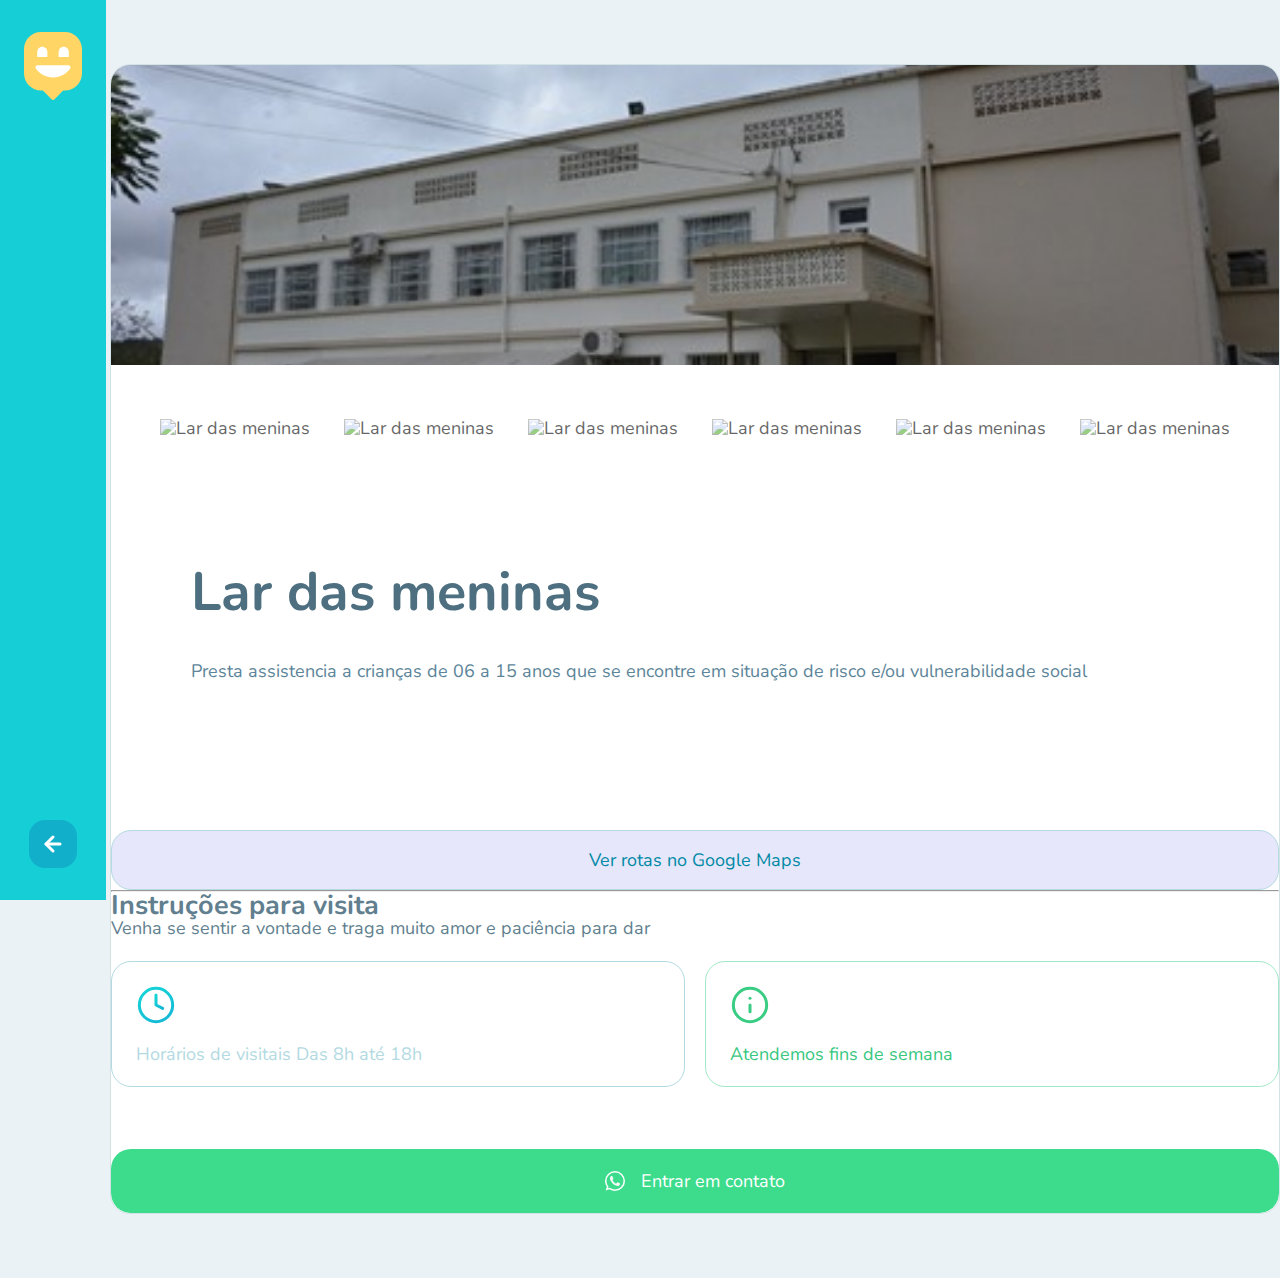
==== orphanage.html @ 369cdbb1 "'2Dia'" ====
<!DOCTYPE html>
<html lang="pt-br">
<head>
    <meta charset="UTF-8">
    <meta name="viewport" content="width=device-width, initial-scale=1.0">
    <title>Lar das meninas</title>

    <link rel="stylesheet" href="https://unpkg.com/leaflet@1.7.1/dist/leaflet.css"
   integrity="sha512-xodZBNTC5n17Xt2atTPuE1HxjVMSvLVW9ocqUKLsCC5CXdbqCmblAshOMAS6/keqq/sMZMZ19scR4PsZChSR7A=="
   crossorigin=""/>

    <!-- Make sure you put this AFTER Leaflet's CSS -->
    <script src="https://unpkg.com/leaflet@1.7.1/dist/leaflet.js"
    integrity="sha512-XQoYMqMTK8LvdxXYG3nZ448hOEQiglfqkJs1NOQV44cWnUrBc8PkAOcXy20w0vlaXaVUearIOBhiXZ5V3ynxwA=="
    crossorigin=""></script>

    <link rel="icon" href="./public/images/logo-icon.png">

    <link rel="stylesheet" href="./public/css/main.css">
    <link rel="stylesheet" href="./public/css/animation.css">
    <link rel="stylesheet" href="./public/css/page-orphanage.css">

    <link href="https://fonts.googleapis.com/css2?family=Nunito:wght@300;400;600;700;800&display=swap" rel="stylesheet">


</head>

<body>
   <div id="page-orphanage">

       <aside class="animate-right sidbear">

            <img src="./public/images/map-marker.svg" alt="Happy">

            <footer>
                <button onclick="history.back()">
                    <img src="./public/images/arrow-back.svg" alt="Voltar">
                </button>
            </footer>

       </aside>

       <main class="animate-appear with-sidbear">
           <div class="orphanage-detalis">
               <img src="./public/images/home.jpg" alt="Lar das meninas">

               <div class="images">
                   <button onclick="selectImage(event)" class="ative" type="button">
                       <img src="https://source.unsplash.com/random?id=1" alt="Lar das meninas">
                   </button onclick="selectImage(event)">

                    <button onclick="selectImage(event)" type="button">
                    <img src="https://source.unsplash.com/random?id=2" alt="Lar das meninas">
                    </button onclick="selectImage(event)">

                    <button onclick="selectImage(event)" type="button">
                        <img src="https://source.unsplash.com/random?id=3" alt="Lar das meninas">
                    </button onclick="selectImage(event)">

                    <button onclick="selectImage(event)" type="button">
                        <img src="https://source.unsplash.com/random?id=4" alt="Lar das meninas">
                    </button onclick="selectImage(event)">

                    <button onclick="selectImage(event)" type="button">
                        <img src="https://source.unsplash.com/random?id=5" alt="Lar das meninas">
                    </button onclick="selectImage(event)">

                    <button onclick="selectImage(event)" type="button">
                        <img src="https://source.unsplash.com/random?id=6" alt="Lar das meninas">
                    </button onclick="selectImage(event)">
                    
               </div>

               <div class="orphanage-details-content">

                <h1>Lar das meninas</h1>

                <p>Presta assistencia a crianças de 06 a 15 anos que se encontre em situação de risco e/ou vulnerabilidade social</p>

               </div>

               <div class="map-container">
                   <div class="mapid"></div>
                   <footer>
                    <a href="">Ver rotas no Google Maps</a>
                    </footer>
               </div>

               <hr>

               <h2>Instruções para visita</h2>

               <p>Venha se sentir a vontade e traga muito amor e paciência para dar</p>

               <div class="open-details">

                   <div class="hour">
                       <img src="./public/images/clock.svg" alt="Horários">
                       Horários de visitais Das 8h até 18h
                   </div>
                   <div class="open-on-weekends">
                       <img src="./public/images/info.svg" alt="Informações">
                       Atendemos fins de semana
                   </div>

               </div>

               <button class= "primary-button" type="button">
                   <img src="./public/images/whatsapp.svg" alt="Chamar no WathsApp">
                   Entrar em contato
               </button>

           </div>
       </main>

   </div>

   <script src="./public/script/page-orphanage.js"></script>

</body>
</html>
---- public/css/main.css ----
*{
    margin: 0;
    padding: 0;
    box-sizing: border-box;
}

body{
    height: 100vh;
    color: white;
    background: #ebf2f5;
}

:root{
    font-size: 62.5%;
}

body,
input, 
button, 
textarea {
    font: 400 1.8rem/1 'Nunito', sans-serif;
}





/* Animações */
---- public/css/animation.css ----
@keyframes Up{
    from {
        opacity: 0;
        transform: translateY(16px);
    }

    to{
        opacity: 1;
        transform: translateY(0);
    }
}

@keyframes right{
    from {
        transform: translateX(-100%)
    }
    to{
        transform:translateX(0);
    }
}

@keyframes appear{
    from{
        opacity: 0;
    }
    to{
        opacity: 1;
    }
}

.animate-up {
    animation-name: up;
    animation-duration: 300ms;
    animation-fill-mode: backwards;
}

.animate-right{
    animation-name: right;
    animation-duration: 300ms;
}

.animate-appear{
    animation-name: appear;
    animation-duration: 300ms;
    animation-fill-mode: backwards;
}
---- public/css/page-orphanage.css ----
#page-orphanage{
    display: flex;  
    min-height: 100vh;
}

aside.sidbear{
    position: fixed;
    height: 100%;
    padding: 32px 24px;
    background: #15ced6;

    display:flex;
    flex-direction: column;
    justify-content: space-between;
    align-items: center;
}

aside.sidbear footer button {
    width: 48px;
    height: 48px;
    border: none;
    background: #12afcb;
    border-radius: 1.6rem;
    cursor: pointer;

    display: flex;
    align-items: center;
    justify-content: center;

    transition: background-color 0.2s;
}

aside.sidbear footer button:hover{
    background: #17d6eb;
}

.with-sidbear {
    padding-left: 110px;
}

main {
    flex: 1;
}

/* Details */

.orphanage-detalis {
    widows: 70rem;
    margin: 6.4rem auto;
    background: white;
    border: 1px solid #d3e2e5;

    border-radius: 2rem;

    overflow: hidden;
}

.orphanage-detalis > img{
    width:100%;
    height: 30rem;
    object-fit: cover;
}

.orphanage-detalis p,
h2 {
    color: #617F8F;
}

.images {
    display:grid;
    grid-template-columns: repeat(6, 1fr);
    column-gap: 1.6rem;
    margin: 16px 40px 0;
}

.images button {
    border:0;
    background: none;

    height: 8.8rem;
    cursor: pointer;
    border-radius: 2rem;

    overflow: hidden;

    opacity: 0.6;

    transition: opacity 0.2s;
}

.images button:hover,
.images button.active{
    opacity: 1;
}

.images button img{
    width:100%;
    height: 8.8rem;
    object-fit: cover;
}

.orphanage-details-content {
    padding:8rem;
}

.orphanage-details-content h1 {
    color: #4d6f80;
    font-size: 5.4rem;
    line-height: 1.5;
    margin-bottom: 0.8rem;
}

.orphanage-details-content p {
    line-height: 1.6;
    color: #5c8599;
    margin-top: 2.4rem;
}

.map-container{
    margin-top: 6.4rem;
    background:#e6e7fb;
    border: 1px solid #b3dae2;
    border-radius: 2rem;
}

#mapid{
    width:100%;
    height: 28rem;
}

.map-container footer{
    padding:2rem 0;

    text-align: center;
}
.map-container footer a {
    color: #0089a5;
    text-decoration: none;
}

.map-container .leaflet-container {
    border-radius: 1px solid #dbe3f0;
    border-radius: 2rem;
}

.orphanage-details-content hr{
    width:100%;
    height: 1px;

    border:0;
    background:#d3e2e6;

    margin: 4rem 0;
}

.orphanage-details-content h2 {
    font-size: 3.6rem;
    line-height: 1.5;
    color: #4d6f80;
}

.open-details {
    margin-top: 2.4rem;

    display: grid;
    grid-template-columns: 1fr 1fr;
    column-gap: 2rem;
}

.open-details div {
    padding: 2.3rem 2.4rem ;
}

.open-details img {
    display: block;
    margin-bottom:2rem;
}

.open-details .hour{
    background: linear-gradient(149,97deg, #e6f7fb 8.13%, #ffffff 92.67%);
    border: 1px solid #b3dae2;
    border-radius: 20px;
    color:  #b3dae2;
}

.open-details .open-on-weekends{
    background: linear-gradient(154,16deg, #edfff6 7.85%, #ffffff 91.03%);
    border: 1px solid #a1e9c5;
    border-radius: 20px;
    color: #37c77f;
}

.primary-button{
    margin-top:6.2rem;

    width:100%;
    height: 6.4rem;
    border: 0;

    cursor: pointer;

    background: #3cdc8c;

    border-radius: 2rem;
    color: white;

    display: flex;
    align-items: center;
    justify-content: center;

    transition: background-color .2s;
}

.primary-button:hover{
    background: #36cf82;
}

.primary-button img {
    margin-right: 1.6rem;
}
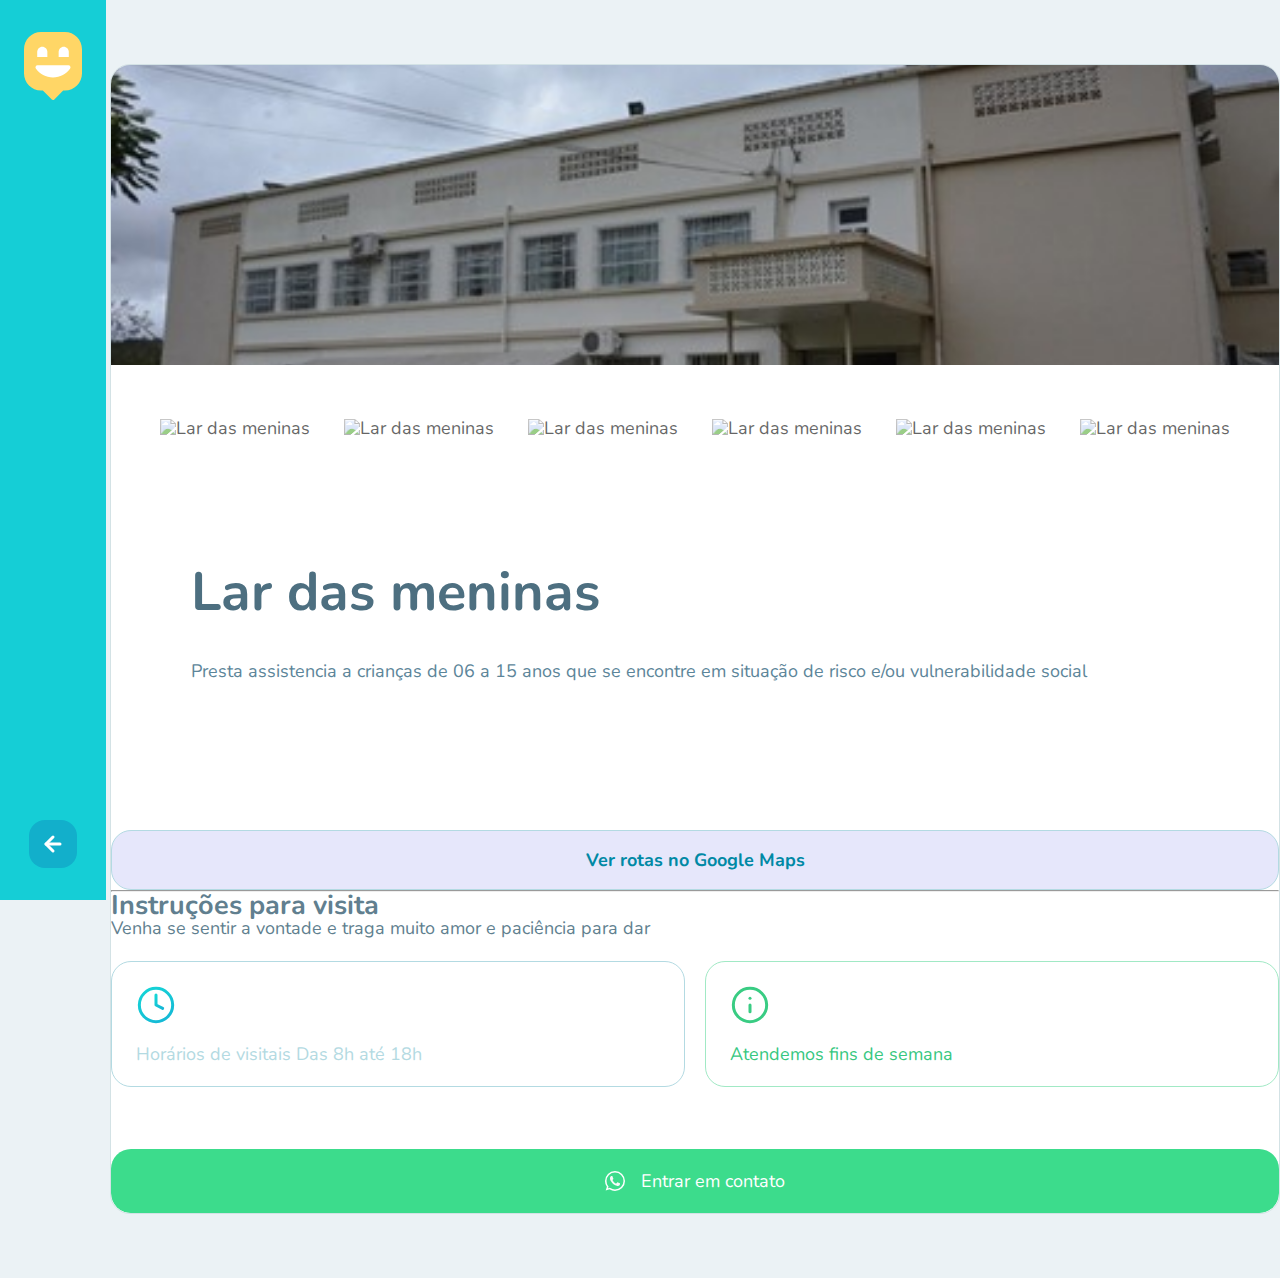
==== commit 446efd2a: "'final'" ====
--- a/orphanage.html
+++ b/orphanage.html
@@ -18,7 +18,10 @@
 
     <link rel="stylesheet" href="./public/css/main.css">
     <link rel="stylesheet" href="./public/css/animation.css">
+    <link rel="stylesheet" href="./public/css/sidbear.css">
     <link rel="stylesheet" href="./public/css/page-orphanage.css">
+    <link rel="stylesheet" href="./public/css/map.css">
+    <link rel="stylesheet" href="./public/css/buttons.css">
 
     <link href="https://fonts.googleapis.com/css2?family=Nunito:wght@300;400;600;700;800&display=swap" rel="stylesheet">
 
--- a/public/css/sidbear.css
+++ b/public/css/sidbear.css
@@ -0,0 +1,34 @@
+aside.sidbear{
+    position: fixed;
+    height: 100%;
+    padding: 32px 24px;
+    background: #15ced6;
+
+    display:flex;
+    flex-direction: column;
+    justify-content: space-between;
+    align-items: center;
+}
+
+aside.sidbear footer button {
+    width: 48px;
+    height: 48px;
+    border: none;
+    background: #12afcb;
+    border-radius: 1.6rem;
+    cursor: pointer;
+
+    display: flex;
+    align-items: center;
+    justify-content: center;
+
+    transition: background-color 0.2s;
+}
+
+aside.sidbear footer button:hover{
+    background: #17d6eb;
+}
+
+.with-sidbear {
+    padding-left: 110px;
+}--- a/public/css/page-orphanage.css
+++ b/public/css/page-orphanage.css
@@ -3,40 +3,7 @@
     min-height: 100vh;
 }
 
-aside.sidbear{
-    position: fixed;
-    height: 100%;
-    padding: 32px 24px;
-    background: #15ced6;
 
-    display:flex;
-    flex-direction: column;
-    justify-content: space-between;
-    align-items: center;
-}
-
-aside.sidbear footer button {
-    width: 48px;
-    height: 48px;
-    border: none;
-    background: #12afcb;
-    border-radius: 1.6rem;
-    cursor: pointer;
-
-    display: flex;
-    align-items: center;
-    justify-content: center;
-
-    transition: background-color 0.2s;
-}
-
-aside.sidbear footer button:hover{
-    background: #17d6eb;
-}
-
-.with-sidbear {
-    padding-left: 110px;
-}
 
 main {
     flex: 1;
@@ -116,33 +83,6 @@
     margin-top: 2.4rem;
 }
 
-.map-container{
-    margin-top: 6.4rem;
-    background:#e6e7fb;
-    border: 1px solid #b3dae2;
-    border-radius: 2rem;
-}
-
-#mapid{
-    width:100%;
-    height: 28rem;
-}
-
-.map-container footer{
-    padding:2rem 0;
-
-    text-align: center;
-}
-.map-container footer a {
-    color: #0089a5;
-    text-decoration: none;
-}
-
-.map-container .leaflet-container {
-    border-radius: 1px solid #dbe3f0;
-    border-radius: 2rem;
-}
-
 .orphanage-details-content hr{
     width:100%;
     height: 1px;
@@ -188,33 +128,4 @@
     border: 1px solid #a1e9c5;
     border-radius: 20px;
     color: #37c77f;
-}
-
-.primary-button{
-    margin-top:6.2rem;
-
-    width:100%;
-    height: 6.4rem;
-    border: 0;
-
-    cursor: pointer;
-
-    background: #3cdc8c;
-
-    border-radius: 2rem;
-    color: white;
-
-    display: flex;
-    align-items: center;
-    justify-content: center;
-
-    transition: background-color .2s;
-}
-
-.primary-button:hover{
-    background: #36cf82;
-}
-
-.primary-button img {
-    margin-right: 1.6rem;
 }--- a/public/css/map.css
+++ b/public/css/map.css
@@ -0,0 +1,27 @@
+.map-container{
+    margin-top: 6.4rem;
+    background:#e6e7fb;
+    border: 1px solid #b3dae2;
+    border-radius: 2rem;
+}
+
+#mapid{
+    width:100%;
+    height: 28rem;
+}
+
+.map-container footer{
+    padding:2rem 0;
+
+    text-align: center;
+}
+.map-container footer a {
+    color: #0089a5;
+    text-decoration: none;
+    font-weight: 700;
+}
+
+.map-container .leaflet-container {
+    border-radius: 1px solid #dbe3f0;
+    border-radius: 2rem;
+}--- a/public/css/buttons.css
+++ b/public/css/buttons.css
@@ -0,0 +1,54 @@
+.primary-button{
+    margin-top:6.2rem;
+
+    width:100%;
+    height: 6.4rem;
+    border: 0;
+
+    cursor: pointer;
+
+    background: #3cdc8c;
+
+    border-radius: 2rem;
+    color: white;
+
+    display: flex;
+    align-items: center;
+    justify-content: center;
+
+    transition: background-color .2s;
+}
+
+.primary-button:hover{
+    background: #36cf82;
+}
+
+.primary-button img {
+    margin-right: 1.6rem;
+}
+
+.button-select{
+    display: grid;
+    grid-template-columns: 1fr 1fr;
+}
+
+.button-select button{
+    height: 6.4rem;
+    background: #f5f8fa;
+    border: 1px solid #d3e2e5;
+    color: #5c8599;
+    cursor:pointer;
+}
+
+.button-select button.active{
+    background: #edfff6;
+    border: 1px solid #a1e9c5;
+    color: #37c77f;
+}
+
+.button-select button:first-child{
+    border-radius: 2rem 0 0 2rem;
+}
+.button-select button:last-child{
+    border-radius: 0 2rem 2rem 0;
+}